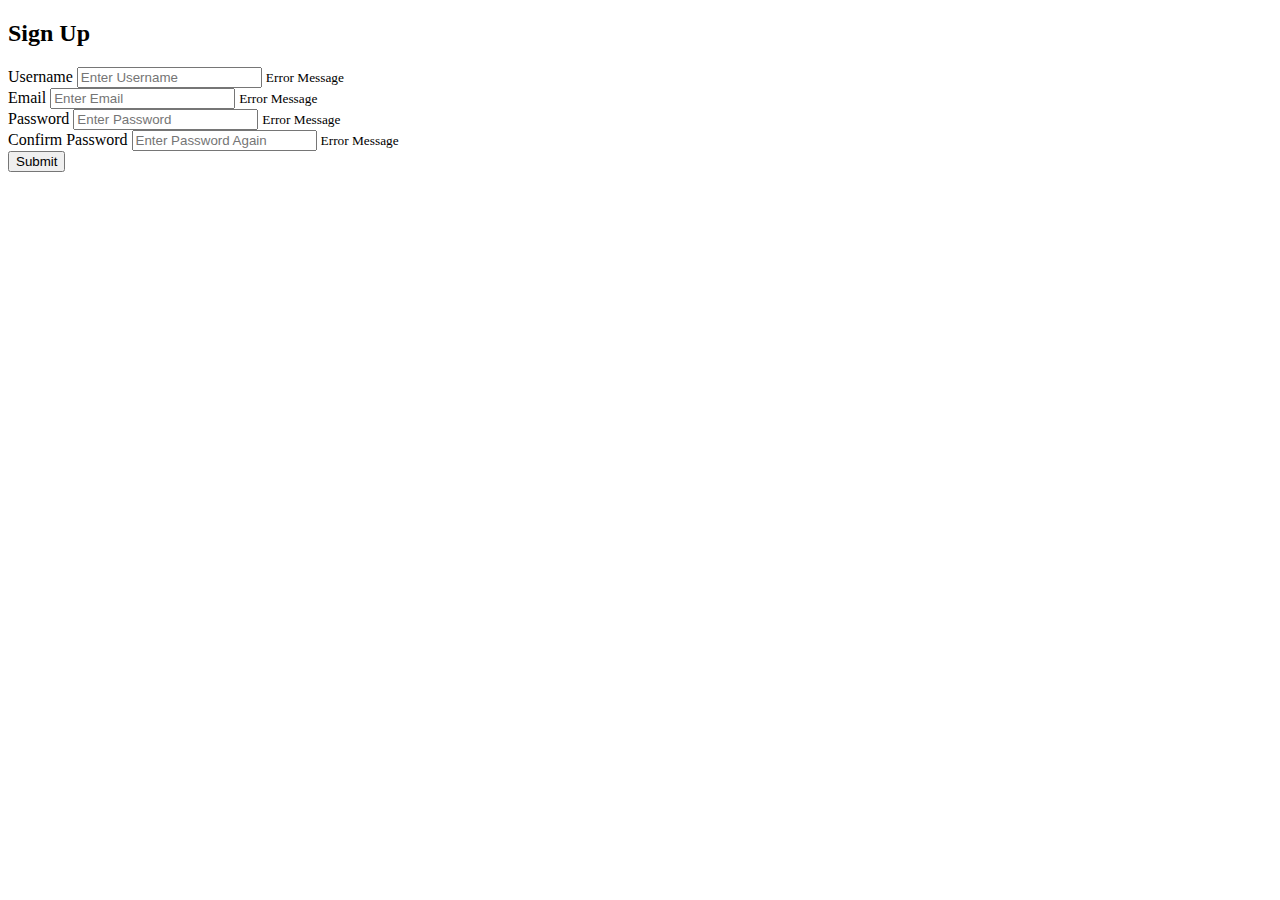
==== project1/index.html @ 54e12f6b "html for project" ====
<!DOCTYPE html>
<html lang="en">
<head>
    <meta charset="UTF-8">
    <meta http-equiv="X-UA-Compatible" content="IE=edge">
   
 <meta name="viewport" content="width=device-width, initial-scale=1.0">
   <link rel="stylesheet"href="style.css">
 <title>HTML Form Validation</title>
</head>
<body>
    <div class="container">
        <form id="form" class="form">
            <h2>
                Sign Up
            </h2>
            <div class="form_control">
                <label for="username">Username</label> 
                <input type="text" id="username" placeholder="Enter Username"> 
                <small>Error Message</small>       
           
            </div>
            <div class="form_control">
                <label for="email">Email</label> 
                <input type="text" id="email" placeholder="Enter Email">  
                <small>Error Message</small>       
                <div class="form_control">
                    <label for="password">Password</label> 
                    <input type="password" id="password" placeholder="Enter Password">  
                    <small>Error Message</small>       
               
                </div>
                <div class="form_control">
                    <label for="password2">Confirm Password</label> 
                    <input type="password" id="password2" placeholder="Enter Password Again">  
                    <small>Error Message</small>       
               
                </div>
                <button>Submit</button>
            </div>
        </form>
    </div>




    <script src="script.js"></script>
</body>
</html>
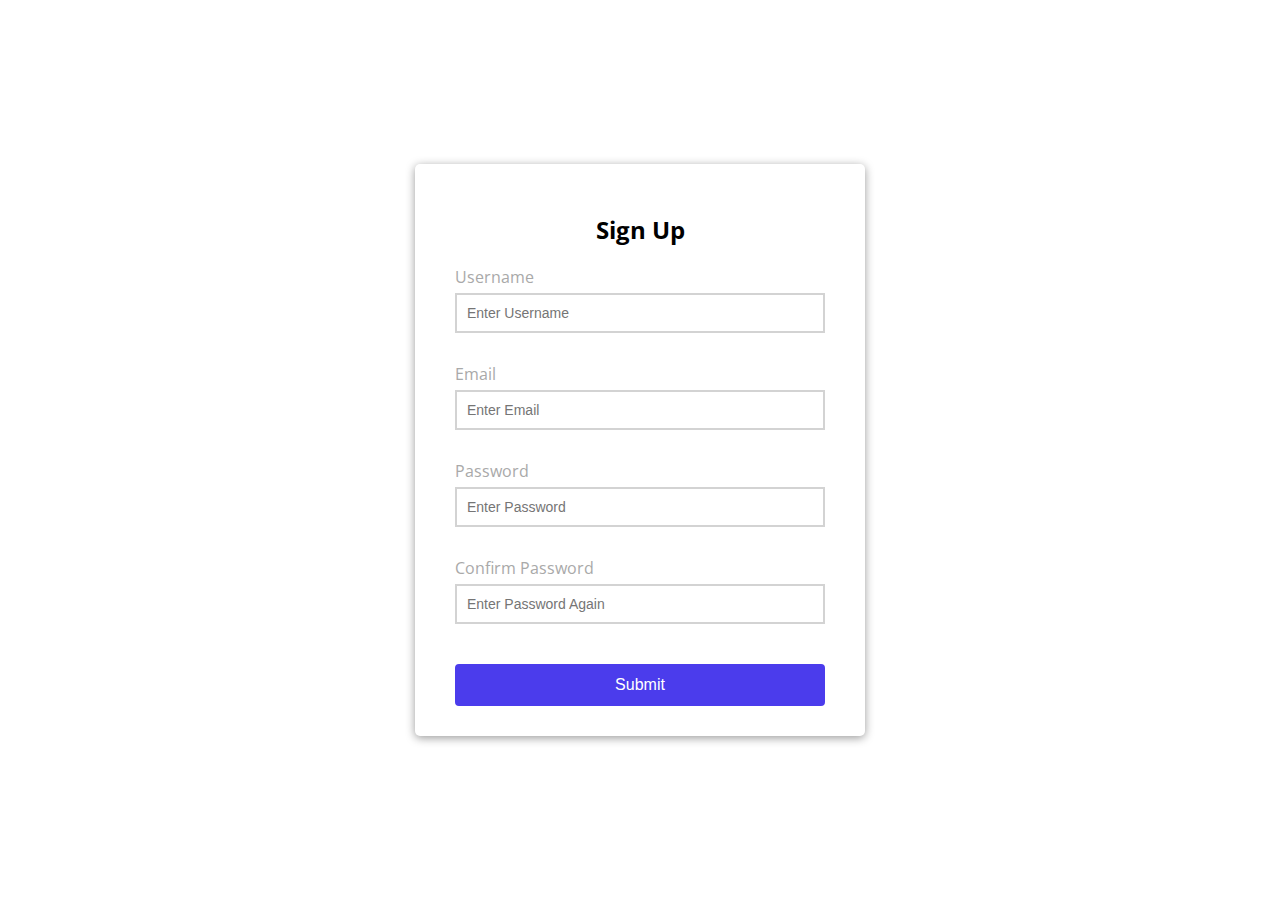
==== commit 4e6ea5bf: "project1 css" ====
--- a/project1/index.html
+++ b/project1/index.html
@@ -14,23 +14,26 @@
             <h2>
                 Sign Up
             </h2>
-            <div class="form_control">
+            <div class="form-control  ">
                 <label for="username">Username</label> 
                 <input type="text" id="username" placeholder="Enter Username"> 
                 <small>Error Message</small>       
            
             </div>
-            <div class="form_control">
+            <div class="form-control ">
                 <label for="email">Email</label> 
                 <input type="text" id="email" placeholder="Enter Email">  
-                <small>Error Message</small>       
-                <div class="form_control">
+                <small>Error Message</small> 
+
+            </div>
+
+                <div class="form-control">
                     <label for="password">Password</label> 
                     <input type="password" id="password" placeholder="Enter Password">  
                     <small>Error Message</small>       
                
                 </div>
-                <div class="form_control">
+                <div class="form-control">
                     <label for="password2">Confirm Password</label> 
                     <input type="password" id="password2" placeholder="Enter Password Again">  
                     <small>Error Message</small>       
--- a/project1/style.css
+++ b/project1/style.css
@@ -0,0 +1,100 @@
+
+@import url('https://fonts.googleapis.com/css2?family=Open+Sans&display=swap');
+:root{
+    --success-color: limegreen;
+    --error-color: orangered;
+
+}
+
+* {
+    box-sizing : border-box;
+}
+body{
+    background-color:hsla(0, 0%,50%, 0.1%);
+    font-family: 'Open Sans',sans-serif;
+
+    display: flex;
+    align-items: center;
+    justify-content: center;
+    min-height: 100vh;
+    margin: 0;
+
+}
+.container{
+    background-color:white;
+    border-radius: 5px;
+    box-shadow:0 2px 10px rgba(0,0,0,0.4) ;
+    width: 450px;
+
+}
+
+h2{
+    text-align: center;
+    margin-bottom: 20px;
+}
+.form{
+    padding: 30px 40px;
+}
+
+.form-control{
+    margin-bottom: 10px;
+    padding-bottom: 20px;
+    position: relative;
+}
+.form-control label{
+    color: darkgrey;
+    display: block;
+    margin-bottom: 5px;
+}
+.form-control input {
+    border: 2px solid lightgrey;
+     border: radius 4px; 
+     display: block;
+     width: 100%;
+     padding: 10px;
+     font-size: 14px;
+
+}
+.form-control input:focus{
+    outline: 0;
+    border-color: gray;
+
+}
+
+.form-control.success input{
+    border-color: var(--success-color);
+}
+.form-control.error input{
+    border-color:var(--error-color);
+
+}
+.form-control small{
+    color: var(--error-color);
+    position: absolute;
+    bottom: 0;
+    left: 0;
+    visibility: hidden;
+
+    
+}
+.form-control.error small{
+    visibility: vissible;
+
+}
+.form button{
+    cursor:pointer;
+    background-color:#4b3cec;
+    border: 2px solid #4b3cec  ;
+    border-radius: 4px;
+    color: white;
+    display: block;
+    font-size: 16px;
+    padding: 10px;
+    margin-top: 20px;
+    width: 100%;
+    
+
+
+
+
+}
